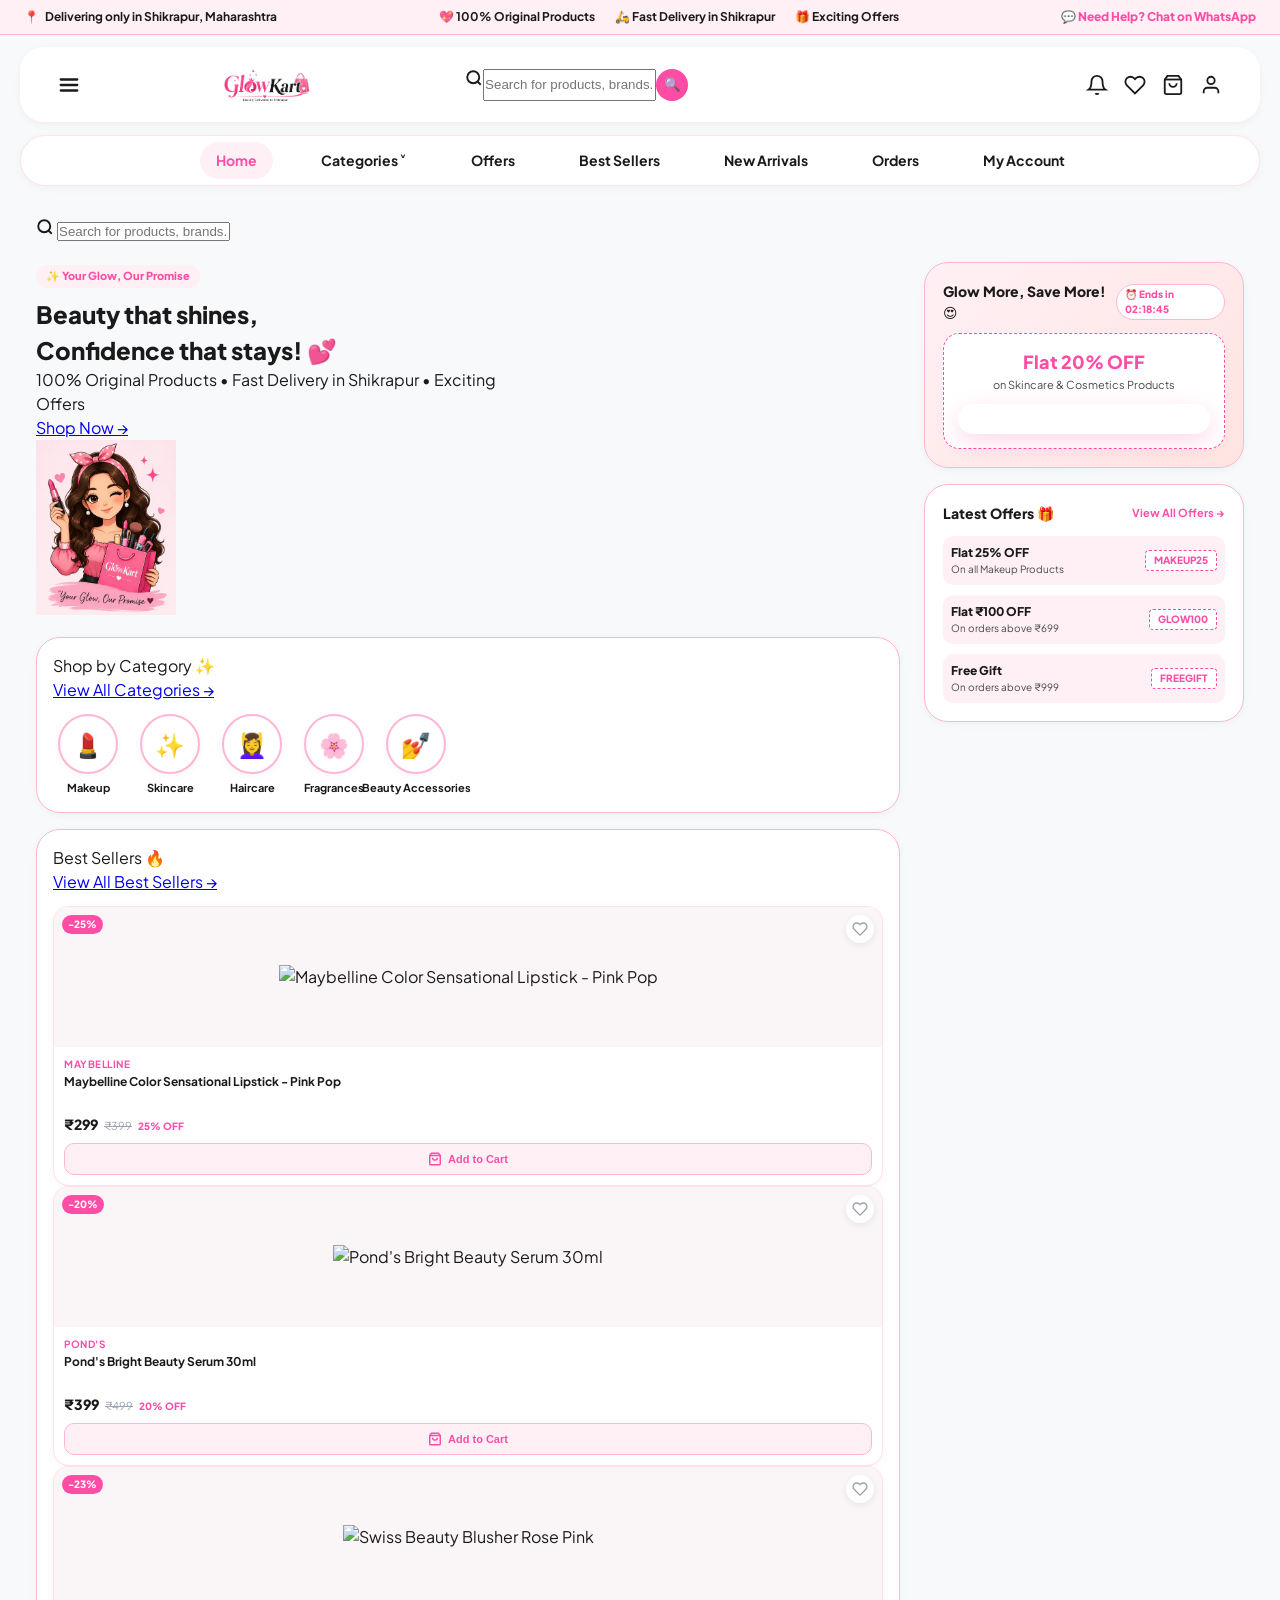
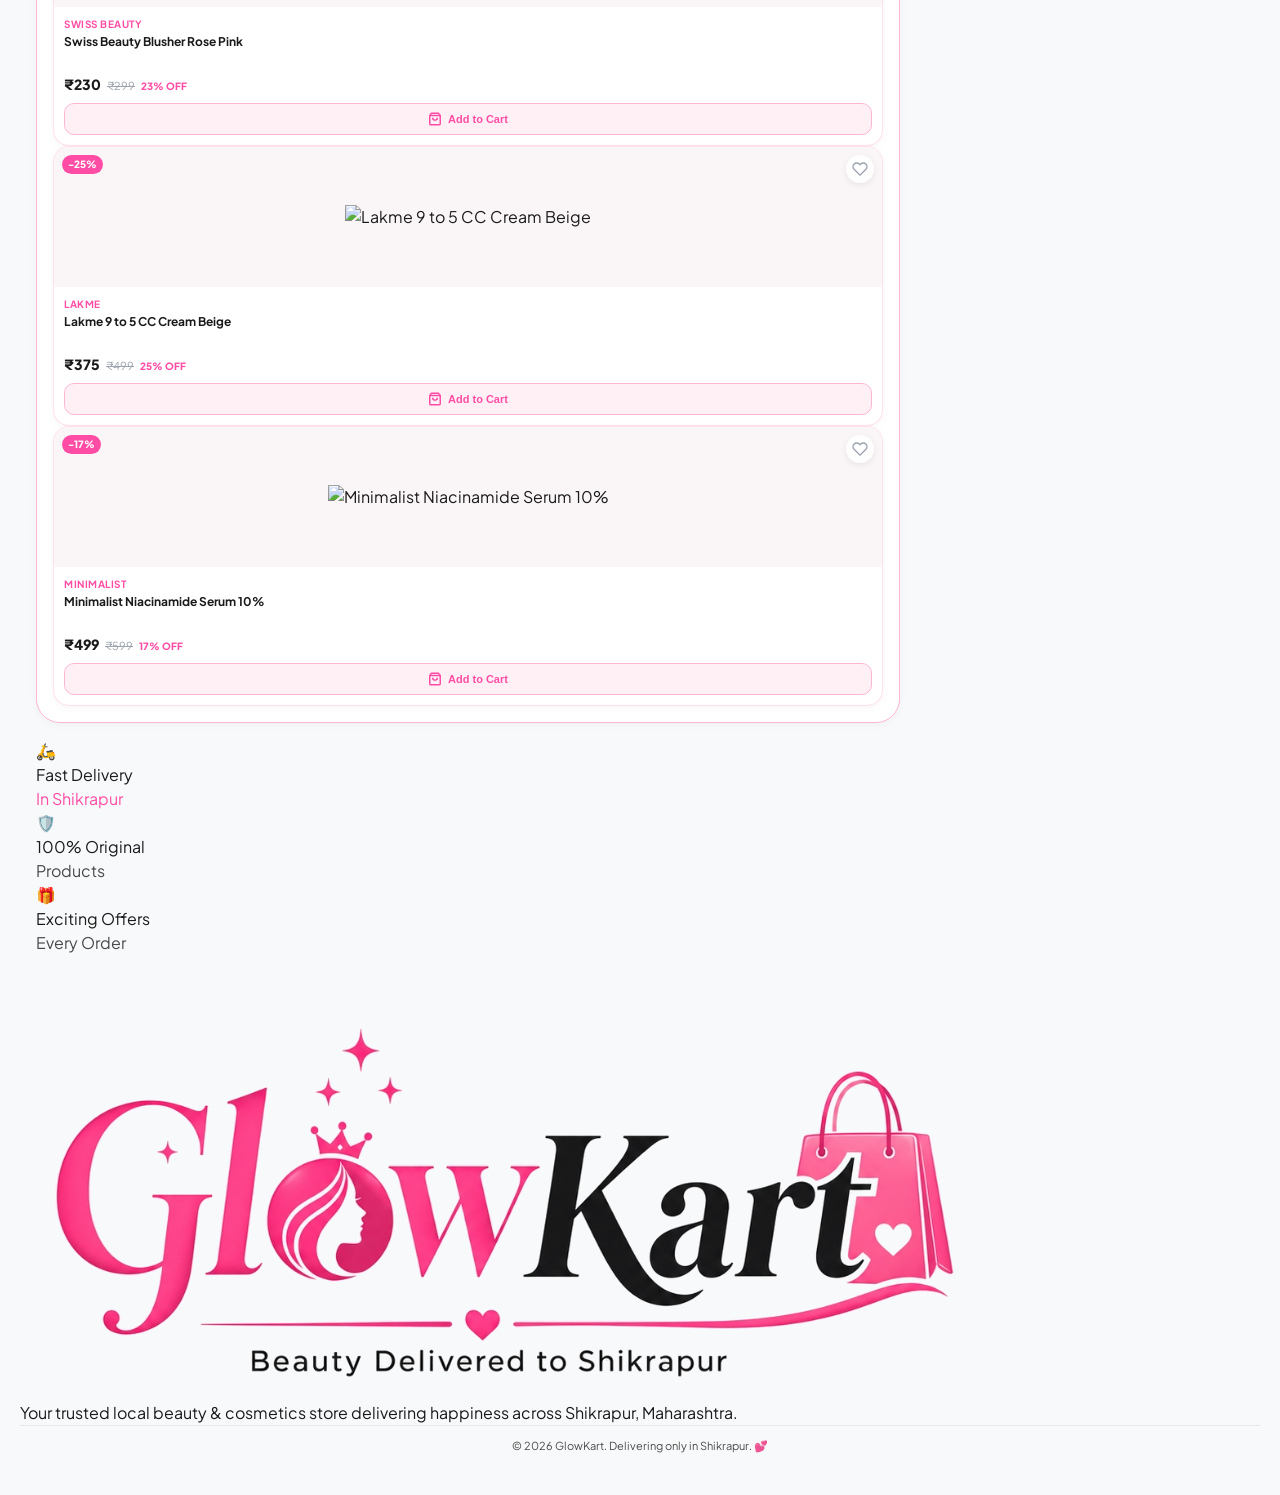
==== index.html @ 177fba74 "Fix PC nav label to My Account, make Google Location compulsory, fix mobile form 1-column layout, an" ====
<!DOCTYPE html>
<html lang="en">
<head>
  <meta charset="UTF-8">
  <meta name="viewport" content="width=device-width, initial-scale=1.0, maximum-scale=1.0, user-scalable=no">
  <title>GlowKart — Beauty Delivered to Shikrapur</title>
  <link rel="icon" type="image/png" href="assets/logo_badge.png">
  <link rel="manifest" href="manifest.json">
  <meta name="theme-color" content="#FF2E93">

  <!-- CSS Stylesheets (Cache Busted v2.0.0) -->
  <link rel="stylesheet" href="css/variables.css?v=2.0.0">
  <link rel="stylesheet" href="css/main.css?v=2.0.0">
  <link rel="stylesheet" href="css/components.css?v=2.0.0">
</head>
<body>

  <!-- Top PWA App Download Banner for First-Time Visitors -->
  <div id="pwa-install-banner" style="display: none; background: linear-gradient(90deg, #FF2E93 0%, #FF4DA6 100%); color: white; padding: 10px 16px; font-size: 12px; font-weight: 700; align-items: center; justify-content: space-between; gap: 12px;">
    <div style="display: flex; align-items: center; gap: 10px;">
      <img src="assets/logo_badge.png" style="width: 28px; height: 28px; border-radius: 6px; background: white; padding: 2px;" />
      <div>
        <div>Install GlowKart App</div>
        <div style="font-size: 10px; opacity: 0.9; font-weight: 500;">Fast local beauty delivery in Shikrapur</div>
      </div>
    </div>
    <div style="display: flex; align-items: center; gap: 8px;">
      <button id="pwa-install-btn-top" style="background: white; color: var(--gk-pink-primary); border: none; font-size: 11px; font-weight: 800; padding: 6px 14px; border-radius: var(--radius-full); cursor: pointer;">Install App</button>
      <button onclick="dismissPwaBanner()" style="background: none; border: none; color: white; font-size: 14px; cursor: pointer; opacity: 0.8;">✕</button>
    </div>
  </div>

  <!-- Top Announcement Bar (PC / Desktop View) -->
  <div class="top-announcement-bar">
    <div class="announcement-item">
      <span>📍</span>
      <span>Delivering only in <strong>Shikrapur, Maharashtra</strong></span>
    </div>

    <div style="display: flex; gap: 20px;">
      <div class="announcement-item">💖 100% Original Products</div>
      <div class="announcement-item">🛵 Fast Delivery in Shikrapur</div>
      <div class="announcement-item">🎁 Exciting Offers</div>
    </div>

    <a href="https://api.whatsapp.com/send?phone=919561762651" target="_blank" class="announcement-link">
      <span>💬 Need Help? Chat on WhatsApp</span>
    </a>
  </div>

  <!-- Outer Container (Responsive Mobile / Desktop) -->
  <div class="app-container">

    <!-- App Header (Strict Mobile Layout: Menu Button, Centered Logo, Action Icons) -->
    <header class="app-header">
      <button class="header-btn" id="menu-btn" aria-label="Open Navigation Menu">
        <svg width="22" height="22" viewBox="0 0 24 24" fill="none" stroke="currentColor" stroke-width="2.5" stroke-linecap="round"><line x1="3" y1="12" x2="21" y2="12"/><line x1="3" y1="6" x2="21" y2="6"/><line x1="3" y1="18" x2="21" y2="18"/></svg>
      </button>

      <div class="header-logo" id="header-logo">
        <img src="assets/logo.png" alt="GlowKart — Beauty Delivered to Shikrapur">
      </div>

      <!-- Desktop Center Search Box (Hidden on Mobile) -->
      <div class="search-box desktop-search-box" style="flex: 1; max-width: 460px; margin: 0 20px;">
        <svg width="18" height="18" viewBox="0 0 24 24" fill="none" stroke="currentColor" stroke-width="2.5"><circle cx="11" cy="11" r="8"/><line x1="21" y1="21" x2="16.65" y2="16.65"/></svg>
        <input type="text" id="desktop-search-input" placeholder="Search for products, brands..." />
        <button style="background: var(--gk-pink-primary); border: none; color: white; width: 32px; height: 32px; border-radius: var(--radius-full); cursor: pointer; display: flex; align-items: center; justify-content: center; flex-shrink: 0;" onclick="triggerDesktopSearch()">🔍</button>
      </div>

      <!-- Header Action Icons ONLY -->
      <div class="header-actions">
        <!-- Notifications Icon -->
        <button class="header-btn" id="notif-btn" aria-label="Notifications" title="Notifications">
          <svg width="22" height="22" viewBox="0 0 24 24" fill="none" stroke="currentColor" stroke-width="2"><path d="M18 8A6 6 0 0 0 6 8c0 7-3 9-3 9h18s-3-2-3-9"/><path d="M13.73 21a2 2 0 0 1-3.46 0"/></svg>
          <span class="badge-dot" id="notif-badge" style="display: none;">0</span>
        </button>

        <!-- Wishlist Icon -->
        <button class="header-btn" id="wishlist-btn" aria-label="Wishlist" title="Wishlist">
          <svg width="22" height="22" viewBox="0 0 24 24" fill="none" stroke="currentColor" stroke-width="2"><path d="M20.84 4.61a5.5 5.5 0 0 0-7.78 0L12 5.67l-1.06-1.06a5.5 5.5 0 0 0-7.78 7.78l1.06 1.06L12 21.23l7.78-7.78 1.06-1.06a5.5 5.5 0 0 0 0-7.78z"/></svg>
          <span class="badge-dot" id="wishlist-badge" style="display: none;">0</span>
        </button>

        <!-- Cart Icon -->
        <button class="header-btn" id="cart-btn" aria-label="Cart" title="Cart">
          <svg width="22" height="22" viewBox="0 0 24 24" fill="none" stroke="currentColor" stroke-width="2"><path d="M6 2L3 6v14a2 2 0 0 0 2 2h14a2 2 0 0 0 2-2V6l-3-4z"/><line x1="3" y1="6" x2="21" y2="6"/><path d="M16 10a4 4 0 0 1-8 0"/></svg>
          <span class="badge-dot" id="cart-badge" style="display: none;">0</span>
        </button>

        <!-- Account Icon (Desktop PC Header) -->
        <button class="header-btn desktop-sidebar-col" id="account-btn" aria-label="Account" title="Account">
          <svg width="22" height="22" viewBox="0 0 24 24" fill="none" stroke="currentColor" stroke-width="2"><path d="M20 21v-2a4 4 0 0 0-4-4H8a4 4 0 0 0-4 4v2"/><circle cx="12" cy="7" r="4"/></svg>
        </button>
      </div>
    </header>

    <!-- Desktop Header Navigation Row -->
    <nav class="desktop-nav-row">
      <a class="desktop-nav-link active" onclick="navigateTo('home')">Home</a>
      <a class="desktop-nav-link" onclick="navigateTo('categories')">Categories ˅</a>
      <a class="desktop-nav-link" onclick="navigateTo('offers')">Offers</a>
      <a class="desktop-nav-link" onclick="navigateTo('category-products', { category: 'makeup' })">Best Sellers</a>
      <a class="desktop-nav-link" onclick="navigateTo('category-products', { category: 'new-arrivals' })">New Arrivals</a>
      <a class="desktop-nav-link" onclick="navigateTo('orders')">Orders</a>
      <a class="desktop-nav-link" onclick="navigateTo('account')">My Account</a>
    </nav>

    <!-- Toast Notification Container -->
    <div class="toast-container" id="toast-container"></div>

    <!-- Main View Content Router Area -->
    <main class="view-content" id="view-container">
      <!-- Dynamic Views Rendered Here -->
    </main>

    <!-- Floating Rounded Pill Bottom Navigation Bar (Mobile View) -->
    <nav class="bottom-nav">
      <button class="nav-item active" data-view="home">
        <svg viewBox="0 0 24 24" fill="currentColor"><path d="M10 20v-6h4v6h5v-8h3L12 3 2 12h3v8z"/></svg>
        <span>Home</span>
      </button>

      <button class="nav-item" data-view="categories">
        <svg viewBox="0 0 24 24" fill="none" stroke="currentColor" stroke-width="2"><rect x="3" y="3" width="7" height="7" rx="2"/><rect x="14" y="3" width="7" height="7" rx="2"/><rect x="14" y="14" width="7" height="7" rx="2"/><rect x="3" y="14" width="7" height="7" rx="2"/></svg>
        <span>Categories</span>
      </button>

      <button class="nav-item" data-view="offers">
        <svg viewBox="0 0 24 24" fill="none" stroke="currentColor" stroke-width="2"><path d="M20.59 13.41l-7.17 7.17a2 2 0 0 1-2.83 0L2 12V2h10l8.59 8.59a2 2 0 0 1 0 2.82z"/><circle cx="7" cy="7" r="1.5" fill="currentColor"/></svg>
        <span>Offers</span>
      </button>

      <button class="nav-item" data-view="orders">
        <svg viewBox="0 0 24 24" fill="none" stroke="currentColor" stroke-width="2"><path d="M21 16V8a2 2 0 0 0-1-1.73l-7-4a2 2 0 0 0-2 0l-7 4A2 2 0 0 0 3 8v8a2 2 0 0 0 1 1.73l7 4a2 2 0 0 0 2 0l7-4A2 2 0 0 0 21 16z"/><polyline points="3.27 6.96 12 12.01 20.73 6.96"/><line x1="12" y1="22.08" x2="12" y2="12"/></svg>
        <span>Orders</span>
      </button>

      <button class="nav-item" data-view="account">
        <svg viewBox="0 0 24 24" fill="none" stroke="currentColor" stroke-width="2"><path d="M20 21v-2a4 4 0 0 0-4-4H8a4 4 0 0 0-4 4v2"/><circle cx="12" cy="7" r="4"/></svg>
        <span>Account</span>
      </button>
    </nav>

  </div>

  <!-- Sliding Sidebar Drawer Modal -->
  <div class="drawer-backdrop" id="drawer-backdrop">
    <aside class="sidebar-drawer">
      <div class="drawer-header">
        <div class="drawer-profile">
          <img src="assets/mascot_glowgirl.png" class="drawer-avatar" alt="Glow Girl Avatar">
          <div>
            <div class="drawer-user-title">Hello, Glow Girl! 👋</div>
            <div class="drawer-user-sub">📍 Delivering in Shikrapur</div>
          </div>
        </div>
        <button class="drawer-close-btn" id="drawer-close-btn">✕</button>
      </div>

      <nav class="drawer-nav">
        <!-- PWA Download App Button in Sidebar -->
        <button class="drawer-item" id="sidebar-install-app-btn" style="background: rgba(255, 255, 255, 0.25); border: 1px solid rgba(255, 255, 255, 0.4); margin-bottom: 8px;" onclick="triggerPwaInstall()">
          <div class="drawer-item-left">
            <svg viewBox="0 0 24 24" fill="none" stroke="currentColor" stroke-width="2"><path d="M21 15v4a2 2 0 0 1-2 2H5a2 2 0 0 1-2-2v-4"/><polyline points="7 10 12 15 17 10"/><line x1="12" y1="15" x2="12" y2="3"/></svg>
            <span>📲 Download App</span>
          </div>
          <span class="drawer-badge" style="background: var(--gk-white); color: var(--gk-pink-primary);">Install</span>
        </button>

        <button class="drawer-item active" onclick="navigateTo('home')">
          <div class="drawer-item-left">
            <svg viewBox="0 0 24 24" fill="currentColor"><path d="M10 20v-6h4v6h5v-8h3L12 3 2 12h3v8z"/></svg>
            <span>Home</span>
          </div>
        </button>

        <button class="drawer-item" id="sidebar-cat-toggle">
          <div class="drawer-item-left">
            <svg viewBox="0 0 24 24" fill="none" stroke="currentColor" stroke-width="2"><rect x="3" y="3" width="7" height="7" rx="1.5"/><rect x="14" y="3" width="7" height="7" rx="1.5"/><rect x="14" y="14" width="7" height="7" rx="1.5"/><rect x="3" y="14" width="7" height="7" rx="1.5"/></svg>
            <span>Shop by Category</span>
          </div>
          <span id="sidebar-cat-arrow" style="transition: transform 0.2s ease;">›</span>
        </button>

        <div class="drawer-subnav" id="sidebar-subnav">
          <a href="#" class="drawer-subitem" onclick="navigateTo('category-products', { category: 'makeup' }); return false;">Makeup</a>
          <a href="#" class="drawer-subitem" onclick="navigateTo('category-products', { category: 'skincare' }); return false;">Skincare</a>
          <a href="#" class="drawer-subitem" onclick="navigateTo('category-products', { category: 'haircare' }); return false;">Haircare</a>
          <a href="#" class="drawer-subitem" onclick="navigateTo('category-products', { category: 'fragrances' }); return false;">Fragrances</a>
          <a href="#" class="drawer-subitem" onclick="navigateTo('category-products', { category: 'accessories' }); return false;">Beauty Accessories</a>
        </div>

        <button class="drawer-item" onclick="navigateTo('offers')">
          <div class="drawer-item-left">
            <svg viewBox="0 0 24 24" fill="none" stroke="currentColor" stroke-width="2"><path d="M20.59 13.41l-7.17 7.17a2 2 0 0 1-2.83 0L2 12V2h10l8.59 8.59a2 2 0 0 1 0 2.82z"/></svg>
            <span>Offers</span>
          </div>
        </button>

        <button class="drawer-item" onclick="navigateTo('wishlist')">
          <div class="drawer-item-left">
            <svg viewBox="0 0 24 24" fill="none" stroke="currentColor" stroke-width="2"><path d="M20.84 4.61a5.5 5.5 0 0 0-7.78 0L12 5.67l-1.06-1.06a5.5 5.5 0 0 0-7.78 7.78l1.06 1.06L12 21.23l7.78-7.78 1.06-1.06a5.5 5.5 0 0 0 0-7.78z"/></svg>
            <span>My Wishlist</span>
          </div>
        </button>

        <button class="drawer-item" onclick="navigateTo('cart')">
          <div class="drawer-item-left">
            <svg viewBox="0 0 24 24" fill="none" stroke="currentColor" stroke-width="2"><path d="M6 2L3 6v14a2 2 0 0 0 2 2h14a2 2 0 0 0 2-2V6l-3-4z"/></svg>
            <span>My Cart</span>
          </div>
        </button>

        <button class="drawer-item" onclick="navigateTo('orders')">
          <div class="drawer-item-left">
            <svg viewBox="0 0 24 24" fill="none" stroke="currentColor" stroke-width="2"><path d="M21 16V8a2 2 0 0 0-1-1.73l-7-4a2 2 0 0 0-2 0l-7 4A2 2 0 0 0 3 8v8a2 2 0 0 0 1 1.73l7 4a2 2 0 0 0 2 0l7-4A2 2 0 0 0 21 16z"/></svg>
            <span>My Orders</span>
          </div>
        </button>

        <button class="drawer-item" onclick="navigateTo('request-product')">
          <div class="drawer-item-left">
            <svg viewBox="0 0 24 24" fill="none" stroke="currentColor" stroke-width="2"><path d="M21 15a2 2 0 0 1-2 2H7l-4 4V5a2 2 0 0 1 2-2h14a2 2 0 0 1 2 2z"/></svg>
            <span>Request a Product</span>
          </div>
          <span class="drawer-badge">We'll get it!</span>
        </button>

        <button class="drawer-item" onclick="navigateTo('delivery-info')">
          <div class="drawer-item-left">
            <svg viewBox="0 0 24 24" fill="none" stroke="currentColor" stroke-width="2"><rect x="1" y="3" width="15" height="13"/><polygon points="16 8 20 8 23 11 23 16 16 16 16 8"/><circle cx="5.5" cy="18.5" r="2.5"/><circle cx="18.5" cy="18.5" r="2.5"/></svg>
            <span>Delivery Information</span>
          </div>
        </button>

        <button class="drawer-item" onclick="window.open('https://api.whatsapp.com/send?phone=919561762651', '_blank')">
          <div class="drawer-item-left">
            <svg viewBox="0 0 24 24" fill="none" stroke="currentColor" stroke-width="2"><path d="M22 16.92v3a2 2 0 0 1-2.18 2 19.79 19.79 0 0 1-8.63-3.07 19.5 19.5 0 0 1-6-6 19.79 19.79 0 0 1-3.07-8.67A2 2 0 0 1 4.11 2h3a2 2 0 0 1 2 1.72 12.84 12.84 0 0 0 .7 2.81 2 2 0 0 1-.45 2.11L8.09 9.91a16 16 0 0 0 6 6l1.27-1.27a2 2 0 0 1 2.11-.45 12.84 12.84 0 0 0 2.81.7A2 2 0 0 1 22 16.92z"/></svg>
            <span>WhatsApp Support</span>
          </div>
        </button>
      </nav>

      <div class="drawer-footer">
        <svg width="24" height="24" viewBox="0 0 24 24" fill="none" stroke="currentColor" stroke-width="2"><path d="M21 10c0 7-9 13-9 13s-9-6-9-13a9 9 0 0 1 18 0z"/><circle cx="12" cy="10" r="3"/></svg>
        <div>
          <div class="drawer-footer-text">Delivering only in Shikrapur</div>
          <div class="drawer-footer-sub">Thank you for supporting local! 💕</div>
        </div>
      </div>
    </aside>
  </div>

  <!-- JavaScript Files (Cache Busted v2.0.0) -->
  <script src="js/data.js?v=2.0.0"></script>
  <script src="js/store.js?v=2.0.0"></script>
  <script src="js/whatsapp.js?v=2.0.0"></script>
  <script src="js/app.js?v=2.0.0"></script>

  <!-- Service Worker Immediate Purge & Registration -->
  <script>
    if ('serviceWorker' in navigator) {
      window.addEventListener('load', () => {
        navigator.serviceWorker.getRegistrations().then(registrations => {
          for (let registration of registrations) {
            registration.update();
          }
        });
        navigator.serviceWorker.register('sw.js')
          .then(reg => {
            console.log('PWA ServiceWorker registered successfully');
            reg.update();
          })
          .catch(err => console.log('PWA ServiceWorker registration failed:', err));
      });
    }
  </script>
</body>
</html>
---- css/variables.css ----
/* GlowKart Brand Design Tokens */
:root {
  /* Brand Color Palette */
  --gk-pink-primary: #FF4DA6;
  --gk-pink-dark: #FF2E93;
  --gk-pink-light: #FFB6D5;
  --gk-pink-soft: #FFF0F5;
  --gk-pink-ultra-light: #FFF8FA;
  
  --gk-lavender: #D9B3FF;
  --gk-lavender-soft: #F3E8FF;

  --gk-dark: #1A1A1A;
  --gk-dark-muted: #4A4A4A;
  --gk-gray-light: #F4F4F6;
  --gk-gray-border: #E8E8EC;
  --gk-white: #FFFFFF;

  /* Status Colors */
  --gk-green: #10B981;
  --gk-green-light: #E6F4EA;
  --gk-amber: #F59E0B;
  --gk-amber-light: #FEF3C7;
  --gk-red: #EF4444;
  --gk-red-light: #FEE2E2;

  /* Typography */
  --font-family: 'Plus Jakarta Sans', system-ui, -apple-system, BlinkMacSystemFont, 'Segoe UI', Roboto, sans-serif;

  /* Shadows */
  --shadow-sm: 0 2px 8px rgba(0, 0, 0, 0.04);
  --shadow-md: 0 6px 16px rgba(0, 0, 0, 0.08);
  --shadow-pink: 0 8px 24px rgba(255, 77, 166, 0.22);
  --shadow-lg: 0 12px 32px rgba(0, 0, 0, 0.12);

  /* Border Radii */
  --radius-xs: 6px;
  --radius-sm: 10px;
  --radius-md: 16px;
  --radius-lg: 24px;
  --radius-full: 9999px;

  /* Transitions */
  --transition-fast: all 0.2s cubic-bezier(0.4, 0, 0.2, 1);
  --transition-normal: all 0.3s cubic-bezier(0.4, 0, 0.2, 1);

  /* Layout Constraints */
  --app-max-width: 480px;
  --bottom-nav-height: 68px;
  --header-height: 64px;
}
---- css/main.css ----
/* GlowKart Global Layout & Core Styles */
@import url('https://fonts.googleapis.com/css2?family=Plus+Jakarta+Sans:wght@400;500;600;700;800&family=Playfair+Display:ital,wght@1,600&display=swap');
@import url('./variables.css');

* {
  box-sizing: border-box;
  margin: 0;
  padding: 0;
  -webkit-tap-highlight-color: transparent !important;
  -webkit-focus-ring-color: transparent !important;
  outline: none !important;
}

*:focus, *:active {
  outline: none !important;
  -webkit-tap-highlight-color: transparent !important;
}

body {
  font-family: var(--font-family);
  background-color: #F8F9FA;
  color: var(--gk-dark);
  line-height: 1.5;
  min-height: 100vh;
  display: flex;
  flex-direction: column;
  align-items: center;
  overflow-x: hidden;
  user-select: none;
  -webkit-user-select: none;
}

/* Top Announcement Bar (PC / Desktop View) */
.top-announcement-bar {
  width: 100%;
  background-color: var(--gk-pink-soft);
  border-bottom: 1px solid var(--gk-pink-light);
  padding: 8px 24px;
  font-size: 12px;
  font-weight: 700;
  color: var(--gk-dark);
  display: none;
  align-items: center;
  justify-content: space-between;
}

.top-announcement-bar .announcement-item {
  display: flex;
  align-items: center;
  gap: 6px;
}

.top-announcement-bar .announcement-link {
  color: var(--gk-pink-primary);
  text-decoration: none;
  font-weight: 800;
  display: flex;
  align-items: center;
  gap: 4px;
}

/* App Outer Container */
.app-container {
  width: 100%;
  max-width: var(--app-max-width);
  min-height: 100vh;
  background-color: var(--gk-pink-ultra-light);
  position: relative;
  box-shadow: 0 0 40px rgba(0, 0, 0, 0.08);
  display: flex;
  flex-direction: column;
  padding-bottom: calc(var(--bottom-nav-height) + 40px);
  transition: max-width 0.3s ease;
}

/* Responsive Desktop Container Expansion */
@media (min-width: 768px) {
  .top-announcement-bar {
    display: flex;
  }

  .app-container {
    max-width: 1240px;
    box-shadow: none;
    background-color: transparent;
    padding-bottom: 40px;
  }
}

/* Header Bar (Strict Mobile Layout: Menu Button, Centered Logo, Action Icons) */
.app-header {
  position: sticky;
  top: 0;
  z-index: 100;
  background-color: rgba(255, 255, 255, 0.95);
  backdrop-filter: blur(12px);
  -webkit-backdrop-filter: blur(12px);
  height: var(--header-height);
  display: flex;
  align-items: center;
  justify-content: space-between;
  padding: 0 12px;
  border-bottom: 1px solid rgba(255, 182, 213, 0.3);
}

/* STRICT: Hide Desktop Header Search Box on Mobile Viewports (< 768px) */
header .desktop-search-box,
.desktop-search-box {
  display: none !important;
}

/* Desktop Header Adjustments */
@media (min-width: 768px) {
  .app-header {
    height: 76px;
    padding: 0 32px;
    border-radius: var(--radius-lg);
    margin-top: 12px;
    box-shadow: var(--shadow-sm);
  }

  header .desktop-search-box,
  .desktop-search-box {
    display: flex !important;
  }

  .desktop-sidebar-col {
    display: flex !important;
  }
}

/* Hide Desktop Sidebar on Mobile View */
@media (max-width: 767px) {
  .desktop-sidebar-col {
    display: none !important;
  }
}

.header-btn {
  background: none;
  border: none;
  cursor: pointer;
  padding: 6px;
  border-radius: var(--radius-full);
  display: flex;
  align-items: center;
  justify-content: center;
  color: var(--gk-dark);
  position: relative;
  transition: var(--transition-fast);
  -webkit-tap-highlight-color: transparent !important;
}

.header-btn:active {
  background-color: var(--gk-pink-soft);
  transform: scale(0.95);
}

.header-logo {
  height: 38px;
  display: flex;
  align-items: center;
  cursor: pointer;
}

.header-logo img {
  height: 100%;
  width: auto;
  object-fit: contain;
}

.header-actions {
  display: flex;
  align-items: center;
  gap: 4px;
}

.badge-dot {
  position: absolute;
  top: 1px;
  right: 1px;
  background-color: var(--gk-pink-primary);
  color: var(--gk-white);
  font-size: 10px;
  font-weight: 800;
  min-width: 18px;
  height: 18px;
  border-radius: var(--radius-full);
  display: flex;
  align-items: center;
  justify-content: center;
  padding: 0 4px;
  border: 2px solid var(--gk-white);
  box-shadow: 0 2px 6px rgba(255, 46, 147, 0.3);
}

/* Desktop Header Navigation Row */
.desktop-nav-row {
  display: none;
  background-color: var(--gk-white);
  border-radius: var(--radius-full);
  margin: 12px 0 20px;
  padding: 6px 32px;
  box-shadow: var(--shadow-sm);
  border: 1px solid rgba(255, 182, 213, 0.4);
  align-items: center;
  justify-content: center;
  gap: 32px;
}

@media (min-width: 768px) {
  .desktop-nav-row {
    display: flex;
  }
}

.desktop-nav-link {
  font-size: 14px;
  font-weight: 700;
  color: var(--gk-dark);
  text-decoration: none;
  padding: 8px 16px;
  border-radius: var(--radius-full);
  transition: var(--transition-fast);
  cursor: pointer;
  display: flex;
  align-items: center;
  gap: 4px;
}

.desktop-nav-link:hover, .desktop-nav-link.active {
  color: var(--gk-pink-primary);
  background-color: var(--gk-pink-soft);
}

/* View Content Container */
.view-content {
  flex: 1;
  display: flex;
  flex-direction: column;
}

/* Floating Rounded Pill Bottom Navigation Bar (Mobile View) */
.bottom-nav {
  position: fixed;
  bottom: 14px;
  left: 50%;
  transform: translateX(-50%);
  width: calc(100% - 32px);
  max-width: calc(var(--app-max-width) - 32px);
  height: 64px;
  background-color: var(--gk-white);
  display: flex;
  align-items: center;
  justify-content: space-around;
  border-radius: var(--radius-full);
  box-shadow: 0 8px 30px rgba(255, 77, 166, 0.18), 0 4px 12px rgba(0, 0, 0, 0.08);
  z-index: 1000;
  padding: 0 12px;
  border: 1.5px solid rgba(255, 182, 213, 0.5);
}

@media (min-width: 768px) {
  .bottom-nav {
    display: none;
  }
}

.nav-item {
  flex: 1;
  display: flex;
  flex-direction: column;
  align-items: center;
  justify-content: center;
  background: none;
  border: none;
  cursor: pointer;
  color: #4A4A4A;
  gap: 3px;
  font-size: 11px;
  font-weight: 700;
  transition: var(--transition-fast);
  padding: 6px 0;
  position: relative;
  -webkit-tap-highlight-color: transparent !important;
}

.nav-item svg {
  width: 22px;
  height: 22px;
  transition: var(--transition-fast);
}

.nav-item.active {
  color: var(--gk-pink-primary);
}

.nav-item.active svg {
  transform: translateY(-2px);
  fill: var(--gk-pink-primary);
  stroke: var(--gk-pink-primary);
}

.nav-item.active::after {
  content: '';
  position: absolute;
  bottom: 4px;
  width: 24px;
  height: 3px;
  background-color: var(--gk-pink-primary);
  border-radius: 3px;
}

/* Sidebar Drawer Overlay */
.drawer-backdrop {
  position: fixed;
  inset: 0;
  background-color: rgba(0, 0, 0, 0.6);
  backdrop-filter: blur(4px);
  z-index: 2000;
  opacity: 0;
  visibility: hidden;
  transition: var(--transition-normal);
}

.drawer-backdrop.open {
  opacity: 1;
  visibility: visible;
}

.sidebar-drawer {
  position: fixed;
  top: 0;
  bottom: 0;
  left: 0;
  width: 85%;
  max-width: 320px;
  background: linear-gradient(180deg, #FF2E93 0%, #FF4DA6 100%);
  color: var(--gk-white);
  z-index: 2001;
  transform: translateX(-100%);
  transition: transform 0.3s cubic-bezier(0.16, 1, 0.3, 1);
  display: flex;
  flex-direction: column;
  box-shadow: 8px 0 32px rgba(0, 0, 0, 0.25);
  overflow-y: auto;
}

.drawer-backdrop.open .sidebar-drawer {
  transform: translateX(0);
}

.drawer-header {
  padding: 24px 20px 20px;
  display: flex;
  align-items: center;
  justify-content: space-between;
  border-bottom: 1px solid rgba(255, 255, 255, 0.2);
}

.drawer-profile {
  display: flex;
  align-items: center;
  gap: 12px;
}

.drawer-avatar {
  width: 52px;
  height: 52px;
  border-radius: var(--radius-full);
  border: 2px solid var(--gk-white);
  background-color: var(--gk-pink-soft);
  object-fit: cover;
}

.drawer-user-title {
  font-size: 16px;
  font-weight: 800;
  color: var(--gk-white);
}

.drawer-user-sub {
  font-size: 11px;
  color: rgba(255, 255, 255, 0.85);
  font-weight: 600;
  display: flex;
  align-items: center;
  gap: 4px;
  margin-top: 2px;
}

.drawer-close-btn {
  background: rgba(255, 255, 255, 0.2);
  color: var(--gk-white);
  border: none;
  width: 32px;
  height: 32px;
  border-radius: var(--radius-full);
  display: flex;
  align-items: center;
  justify-content: center;
  cursor: pointer;
}

.drawer-nav {
  padding: 16px 12px;
  display: flex;
  flex-direction: column;
  gap: 6px;
}

.drawer-item {
  display: flex;
  align-items: center;
  justify-content: space-between;
  padding: 12px 16px;
  border-radius: var(--radius-md);
  color: var(--gk-white);
  text-decoration: none;
  font-weight: 700;
  font-size: 14px;
  background: none;
  border: none;
  width: 100%;
  text-align: left;
  cursor: pointer;
  transition: var(--transition-fast);
}

.drawer-item:hover, .drawer-item.active {
  background-color: rgba(0, 0, 0, 0.15);
}

.drawer-item-left {
  display: flex;
  align-items: center;
  gap: 12px;
}

.drawer-item-left svg {
  width: 20px;
  height: 20px;
  color: var(--gk-white);
}

.drawer-badge {
  font-size: 11px;
  font-weight: 700;
  padding: 2px 8px;
  border-radius: var(--radius-full);
  background-color: rgba(255, 255, 255, 0.25);
  color: var(--gk-white);
}

/* Collapsible Subcategory Dropdown */
.drawer-subnav {
  padding-left: 44px;
  display: flex;
  flex-direction: column;
  gap: 6px;
  margin: 4px 0 8px;
  max-height: 0;
  overflow: hidden;
  transition: max-height 0.3s ease;
}

.drawer-subnav.expanded {
  max-height: 300px;
}

.drawer-subitem {
  font-size: 13px;
  font-weight: 600;
  color: rgba(255, 255, 255, 0.9);
  text-decoration: none;
  padding: 6px 10px;
  border-radius: var(--radius-sm);
  display: flex;
  align-items: center;
  gap: 8px;
  transition: var(--transition-fast);
}

.drawer-subitem:hover {
  background-color: rgba(255, 255, 255, 0.15);
  color: var(--gk-white);
}

.drawer-subitem::before {
  content: '•';
  color: var(--gk-white);
  font-size: 16px;
}

.drawer-footer {
  margin-top: auto;
  padding: 16px;
  background-color: rgba(0, 0, 0, 0.12);
  border-top: 1px solid rgba(255, 255, 255, 0.15);
  display: flex;
  align-items: center;
  gap: 12px;
}

.drawer-footer svg {
  color: var(--gk-white);
  flex-shrink: 0;
}

.drawer-footer-text {
  font-size: 12px;
  font-weight: 800;
  color: var(--gk-white);
}

.drawer-footer-sub {
  font-size: 11px;
  color: rgba(255, 255, 255, 0.85);
}

/* Toast Notifications */
.toast-container {
  position: fixed;
  top: 70px;
  left: 50%;
  transform: translateX(-50%);
  z-index: 3000;
  width: 90%;
  max-width: 400px;
  display: flex;
  flex-direction: column;
  gap: 8px;
  pointer-events: none;
}

.toast {
  background-color: var(--gk-dark);
  color: var(--gk-white);
  padding: 12px 18px;
  border-radius: var(--radius-md);
  font-size: 13px;
  font-weight: 600;
  box-shadow: var(--shadow-lg);
  display: flex;
  align-items: center;
  gap: 10px;
  pointer-events: auto;
  animation: slideDown 0.3s cubic-bezier(0.16, 1, 0.3, 1);
}

.toast.success {
  background-color: var(--gk-dark);
  border-left: 4px solid var(--gk-pink-primary);
}

@keyframes slideDown {
  from {
    opacity: 0;
    transform: translateY(-16px);
  }
  to {
    opacity: 1;
    transform: translateY(0);
  }
}
---- css/components.css ----
/* GlowKart Reusable Components & Form Styles */

.btn {
  display: inline-flex;
  align-items: center;
  justify-content: center;
  gap: 8px;
  width: 100%;
  padding: 14px 20px;
  border-radius: var(--radius-full);
  font-size: 14px;
  font-weight: 800;
  cursor: pointer;
  border: none;
  transition: var(--transition-fast);
  text-decoration: none;
  box-shadow: var(--shadow-sm);
  -webkit-tap-highlight-color: transparent !important;
}

.btn:active {
  transform: scale(0.98);
}

.btn-primary {
  background: var(--gk-pink-gradient);
  color: var(--gk-white);
  box-shadow: var(--shadow-pink);
}

.btn-primary:hover {
  opacity: 0.95;
  box-shadow: var(--shadow-pink-hover);
}

.btn-whatsapp {
  background: #25D366;
  color: var(--gk-white);
  box-shadow: 0 4px 15px rgba(37, 211, 102, 0.3);
  position: relative;
  overflow: hidden;
}

.btn-whatsapp:hover {
  background: #20BD5A;
}

.btn-secondary {
  background-color: var(--gk-pink-soft);
  color: var(--gk-pink-primary);
  border: 1px solid var(--gk-pink-light);
}

.btn-outline {
  background-color: transparent;
  color: var(--gk-dark);
  border: 1.5px solid var(--gk-pink-primary);
}

.btn-arrow-circle {
  width: 24px;
  height: 24px;
  border-radius: var(--radius-full);
  background-color: rgba(255, 255, 255, 0.25);
  display: flex;
  align-items: center;
  justify-content: center;
  font-size: 12px;
}

/* Form Controls & Input Fields */
.form-group {
  display: flex;
  flex-direction: column;
  gap: 6px;
  margin-bottom: 12px;
}

.form-group label {
  font-size: 12px;
  font-weight: 700;
  color: var(--gk-dark);
}

.form-control {
  width: 100%;
  padding: 12px 14px;
  border-radius: var(--radius-md);
  border: 1.5px solid #E5E7EB;
  background-color: var(--gk-white);
  font-family: var(--font-family);
  font-size: 13px;
  color: var(--gk-dark);
  transition: var(--transition-fast);
  outline: none !important;
  -webkit-tap-highlight-color: transparent !important;
}

.form-control:focus {
  border-color: var(--gk-pink-primary);
  box-shadow: 0 0 0 3px rgba(255, 46, 147, 0.12);
}

.input-with-icon {
  position: relative;
  display: flex;
  align-items: center;
}

.input-with-icon svg {
  position: absolute;
  left: 12px;
  width: 18px;
  height: 18px;
  color: var(--gk-dark-muted);
  pointer-events: none;
}

.input-with-icon .form-control {
  padding-left: 38px;
}

/* 2-Column Form Row (Stacked Single-Column on Mobile screens < 600px!) */
.form-row-2col {
  display: grid;
  grid-template-columns: 1fr;
  gap: 12px;
}

@media (min-width: 601px) {
  .form-row-2col {
    grid-template-columns: 1fr 1fr;
  }
}

/* Checkout Cards */
.checkout-card {
  background: var(--gk-white);
  border-radius: var(--radius-lg);
  padding: 16px;
  border: 1px solid var(--gk-pink-light);
  box-shadow: var(--shadow-sm);
  margin-bottom: 16px;
}

.checkout-card-header {
  display: flex;
  align-items: center;
  justify-content: space-between;
  margin-bottom: 12px;
  padding-bottom: 8px;
  border-bottom: 1px solid var(--gk-pink-soft);
}

.checkout-card-title {
  display: flex;
  align-items: center;
  gap: 8px;
  font-size: 15px;
  font-weight: 800;
  color: var(--gk-dark);
}

.checkout-card-icon {
  width: 28px;
  height: 28px;
  border-radius: var(--radius-full);
  background-color: var(--gk-pink-soft);
  color: var(--gk-pink-primary);
  display: flex;
  align-items: center;
  justify-content: center;
  font-size: 14px;
}

/* Product Card Grid */
.products-grid {
  display: grid;
  grid-template-columns: repeat(2, 1fr);
  gap: 12px;
  padding: 12px 16px;
}

@media (min-width: 768px) {
  .products-grid {
    grid-template-columns: repeat(4, 1fr);
    gap: 16px;
    padding: 0;
  }
}

.product-card {
  background-color: var(--gk-white);
  border-radius: var(--radius-md);
  border: 1px solid rgba(255, 182, 213, 0.4);
  box-shadow: var(--shadow-sm);
  overflow: hidden;
  display: flex;
  flex-direction: column;
  position: relative;
  transition: var(--transition-fast);
}

.product-card:hover {
  transform: translateY(-3px);
  box-shadow: var(--shadow-md);
}

.product-badge {
  position: absolute;
  top: 8px;
  left: 8px;
  background-color: var(--gk-pink-primary);
  color: var(--gk-white);
  font-size: 10px;
  font-weight: 800;
  padding: 2px 6px;
  border-radius: var(--radius-sm);
  z-index: 2;
}

.wishlist-btn {
  position: absolute;
  top: 8px;
  right: 8px;
  background: rgba(255, 255, 255, 0.9);
  border: none;
  width: 28px;
  height: 28px;
  border-radius: var(--radius-full);
  display: flex;
  align-items: center;
  justify-content: center;
  cursor: pointer;
  color: #9CA3AF;
  z-index: 2;
  box-shadow: 0 2px 6px rgba(0, 0, 0, 0.08);
  -webkit-tap-highlight-color: transparent !important;
}

.wishlist-btn.active {
  color: var(--gk-pink-primary);
}

.product-img-wrap {
  width: 100%;
  height: 140px;
  background-color: #FAF6F8;
  display: flex;
  align-items: center;
  justify-content: center;
  padding: 12px;
  cursor: pointer;
}

.product-img-wrap img {
  max-height: 100%;
  max-width: 100%;
  object-fit: contain;
}

.product-info {
  padding: 10px;
  display: flex;
  flex-direction: column;
  flex: 1;
}

.product-brand {
  font-size: 10px;
  font-weight: 700;
  color: var(--gk-pink-primary);
  text-transform: uppercase;
  letter-spacing: 0.5px;
}

.product-title {
  font-size: 12px;
  font-weight: 700;
  color: var(--gk-dark);
  margin: 2px 0 6px;
  display: -webkit-box;
  -webkit-line-clamp: 2;
  -webkit-box-orient: vertical;
  overflow: hidden;
  height: 34px;
  line-height: 1.4;
  cursor: pointer;
}

.product-price-row {
  display: flex;
  align-items: baseline;
  gap: 6px;
  margin-top: auto;
  margin-bottom: 8px;
}

.product-price {
  font-size: 14px;
  font-weight: 800;
  color: var(--gk-dark);
}

.product-mrp {
  font-size: 11px;
  color: #9CA3AF;
  text-decoration: line-through;
}

.product-discount {
  font-size: 10px;
  font-weight: 800;
  color: var(--gk-pink-primary);
}

.add-cart-btn {
  width: 100%;
  padding: 8px;
  background-color: var(--gk-pink-soft);
  color: var(--gk-pink-primary);
  border: 1px solid var(--gk-pink-light);
  border-radius: var(--radius-sm);
  font-weight: 800;
  font-size: 11px;
  cursor: pointer;
  display: flex;
  align-items: center;
  justify-content: center;
  gap: 6px;
  transition: var(--transition-fast);
  -webkit-tap-highlight-color: transparent !important;
}

.add-cart-btn:hover {
  background-color: var(--gk-pink-primary);
  color: var(--gk-white);
}

/* Horizontal Scroll Categories */
.categories-scroll {
  display: flex;
  gap: 12px;
  overflow-x: auto;
  padding: 8px 16px;
  scrollbar-width: none;
}

.categories-scroll::-webkit-scrollbar {
  display: none;
}

.category-circle-item {
  display: flex;
  flex-direction: column;
  align-items: center;
  gap: 6px;
  cursor: pointer;
  flex-shrink: 0;
  width: 70px;
  -webkit-tap-highlight-color: transparent !important;
}

.category-circle-icon {
  width: 60px;
  height: 60px;
  border-radius: var(--radius-full);
  background-color: var(--gk-white);
  border: 2px solid var(--gk-pink-light);
  display: flex;
  align-items: center;
  justify-content: center;
  font-size: 24px;
  box-shadow: var(--shadow-sm);
  transition: var(--transition-fast);
}

.category-circle-item:hover .category-circle-icon {
  border-color: var(--gk-pink-primary);
  transform: scale(1.05);
}

.category-circle-name {
  font-size: 11px;
  font-weight: 700;
  color: var(--gk-dark);
  text-align: center;
  white-space: nowrap;
}

/* Shade Selector */
.shade-selector {
  display: flex;
  gap: 10px;
  flex-wrap: wrap;
  margin-top: 6px;
}

.shade-circle {
  width: 32px;
  height: 32px;
  border-radius: var(--radius-full);
  border: 2px solid var(--gk-white);
  box-shadow: 0 0 0 1px #D1D5DB;
  cursor: pointer;
  transition: var(--transition-fast);
  -webkit-tap-highlight-color: transparent !important;
}

.shade-circle.selected {
  box-shadow: 0 0 0 2.5px var(--gk-pink-primary);
  transform: scale(1.1);
}
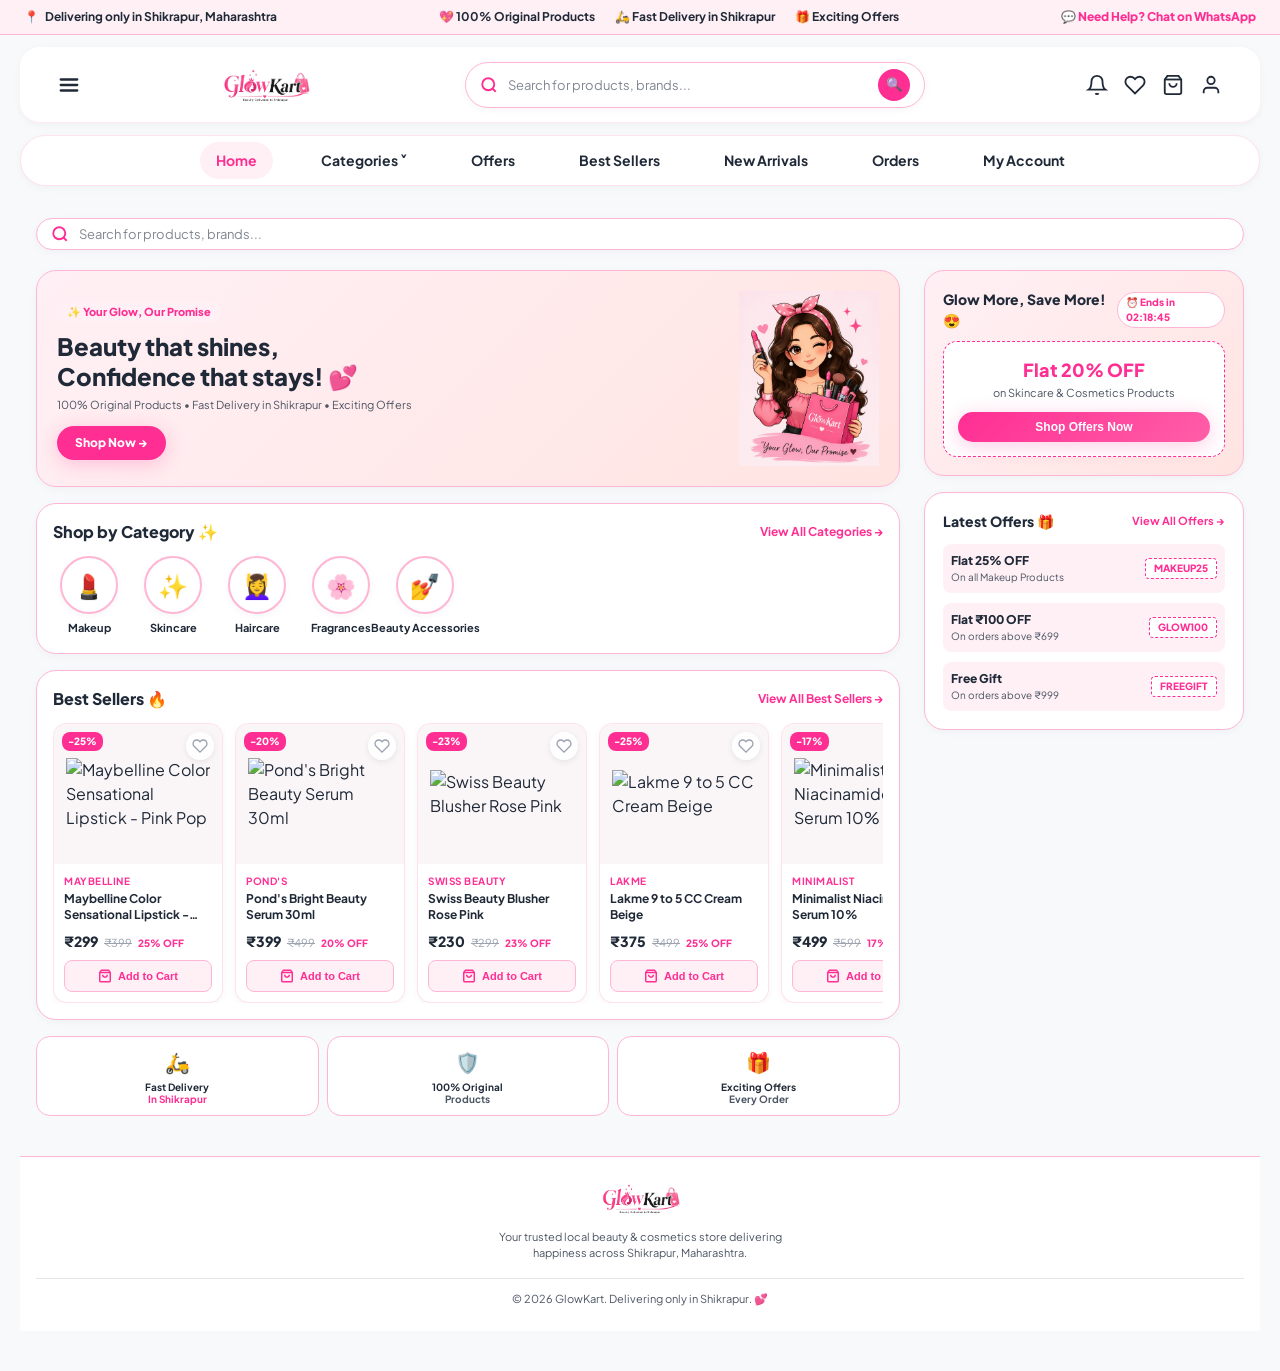
==== commit 7bf5a3af: "Restore full CSS styles for search bar, hero banner, section links, and desktop nav bar" ====
--- a/index.html
+++ b/index.html
@@ -8,10 +8,10 @@
   <link rel="manifest" href="manifest.json">
   <meta name="theme-color" content="#FF2E93">
 
-  <!-- CSS Stylesheets (Cache Busted v2.0.0) -->
-  <link rel="stylesheet" href="css/variables.css?v=2.0.0">
-  <link rel="stylesheet" href="css/main.css?v=2.0.0">
-  <link rel="stylesheet" href="css/components.css?v=2.0.0">
+  <!-- CSS Stylesheets (Cache Busted v2.0.1) -->
+  <link rel="stylesheet" href="css/variables.css?v=2.0.1">
+  <link rel="stylesheet" href="css/main.css?v=2.0.1">
+  <link rel="stylesheet" href="css/components.css?v=2.0.1">
 </head>
 <body>
 
@@ -252,21 +252,16 @@
     </aside>
   </div>
 
-  <!-- JavaScript Files (Cache Busted v2.0.0) -->
-  <script src="js/data.js?v=2.0.0"></script>
-  <script src="js/store.js?v=2.0.0"></script>
-  <script src="js/whatsapp.js?v=2.0.0"></script>
-  <script src="js/app.js?v=2.0.0"></script>
-
-  <!-- Service Worker Immediate Purge & Registration -->
+  <!-- JavaScript Files (Cache Busted v2.0.1) -->
+  <script src="js/data.js?v=2.0.1"></script>
+  <script src="js/store.js?v=2.0.1"></script>
+  <script src="js/whatsapp.js?v=2.0.1"></script>
+  <script src="js/app.js?v=2.0.1"></script>
+
+  <!-- Service Worker Immediate Registration & Cache Update -->
   <script>
     if ('serviceWorker' in navigator) {
       window.addEventListener('load', () => {
-        navigator.serviceWorker.getRegistrations().then(registrations => {
-          for (let registration of registrations) {
-            registration.update();
-          }
-        });
         navigator.serviceWorker.register('sw.js')
           .then(reg => {
             console.log('PWA ServiceWorker registered successfully');
--- a/css/variables.css
+++ b/css/variables.css
@@ -1,51 +1,41 @@
-/* GlowKart Brand Design Tokens */
+/* GlowKart CSS Variables & Design System */
 :root {
-  /* Brand Color Palette */
-  --gk-pink-primary: #FF4DA6;
-  --gk-pink-dark: #FF2E93;
+  /* Color Palette */
+  --gk-pink-primary: #FF2E93;
+  --gk-pink-secondary: #FF5EA8;
+  --gk-pink-gradient: linear-gradient(135deg, #FF2E93 0%, #FF5EA8 100%);
+  --gk-pink-soft: #FFF0F5;
   --gk-pink-light: #FFB6D5;
-  --gk-pink-soft: #FFF0F5;
-  --gk-pink-ultra-light: #FFF8FA;
-  
-  --gk-lavender: #D9B3FF;
-  --gk-lavender-soft: #F3E8FF;
-
-  --gk-dark: #1A1A1A;
-  --gk-dark-muted: #4A4A4A;
-  --gk-gray-light: #F4F4F6;
-  --gk-gray-border: #E8E8EC;
+  --gk-pink-ultra-light: #FFF9FC;
+  --gk-dark: #1F2937;
+  --gk-dark-muted: #4B5563;
   --gk-white: #FFFFFF;
-
-  /* Status Colors */
+  --gk-gray-border: #E5E7EB;
   --gk-green: #10B981;
-  --gk-green-light: #E6F4EA;
-  --gk-amber: #F59E0B;
-  --gk-amber-light: #FEF3C7;
   --gk-red: #EF4444;
-  --gk-red-light: #FEE2E2;
 
   /* Typography */
-  --font-family: 'Plus Jakarta Sans', system-ui, -apple-system, BlinkMacSystemFont, 'Segoe UI', Roboto, sans-serif;
+  --font-family: 'Plus Jakarta Sans', -apple-system, BlinkMacSystemFont, sans-serif;
+  --font-serif: 'Playfair Display', Georgia, serif;
+
+  /* Layout Spacing & Radius */
+  --header-height: 60px;
+  --bottom-nav-height: 64px;
+  --app-max-width: 480px;
+
+  --radius-sm: 8px;
+  --radius-md: 14px;
+  --radius-lg: 20px;
+  --radius-full: 9999px;
 
   /* Shadows */
   --shadow-sm: 0 2px 8px rgba(0, 0, 0, 0.04);
-  --shadow-md: 0 6px 16px rgba(0, 0, 0, 0.08);
-  --shadow-pink: 0 8px 24px rgba(255, 77, 166, 0.22);
-  --shadow-lg: 0 12px 32px rgba(0, 0, 0, 0.12);
-
-  /* Border Radii */
-  --radius-xs: 6px;
-  --radius-sm: 10px;
-  --radius-md: 16px;
-  --radius-lg: 24px;
-  --radius-full: 9999px;
+  --shadow-md: 0 4px 16px rgba(0, 0, 0, 0.08);
+  --shadow-lg: 0 10px 30px rgba(0, 0, 0, 0.12);
+  --shadow-pink: 0 4px 20px rgba(255, 46, 147, 0.25);
+  --shadow-pink-hover: 0 6px 24px rgba(255, 46, 147, 0.35);
 
   /* Transitions */
-  --transition-fast: all 0.2s cubic-bezier(0.4, 0, 0.2, 1);
-  --transition-normal: all 0.3s cubic-bezier(0.4, 0, 0.2, 1);
-
-  /* Layout Constraints */
-  --app-max-width: 480px;
-  --bottom-nav-height: 68px;
-  --header-height: 64px;
+  --transition-fast: 0.2s cubic-bezier(0.16, 1, 0.3, 1);
+  --transition-normal: 0.3s cubic-bezier(0.16, 1, 0.3, 1);
 }
--- a/css/main.css
+++ b/css/main.css
@@ -14,6 +14,15 @@
 *:focus, *:active {
   outline: none !important;
   -webkit-tap-highlight-color: transparent !important;
+}
+
+a {
+  color: inherit;
+  text-decoration: none;
+}
+
+a:hover, a:focus, a:visited {
+  text-decoration: none;
 }
 
 body {
--- a/css/components.css
+++ b/css/components.css
@@ -1,5 +1,6 @@
 /* GlowKart Reusable Components & Form Styles */
 
+/* Buttons & CTAs */
 .btn {
   display: inline-flex;
   align-items: center;
@@ -13,9 +14,13 @@
   cursor: pointer;
   border: none;
   transition: var(--transition-fast);
-  text-decoration: none;
+  text-decoration: none !important;
   box-shadow: var(--shadow-sm);
   -webkit-tap-highlight-color: transparent !important;
+}
+
+.btn:hover, .btn:focus, .btn:visited {
+  text-decoration: none !important;
 }
 
 .btn:active {
@@ -66,6 +71,399 @@
   align-items: center;
   justify-content: center;
   font-size: 12px;
+}
+
+/* Search Box Component */
+.search-container {
+  padding: 12px 16px 4px;
+}
+
+.search-box {
+  display: flex;
+  align-items: center;
+  background-color: var(--gk-white);
+  border: 1.5px solid var(--gk-pink-light);
+  border-radius: var(--radius-full);
+  padding: 6px 14px;
+  gap: 10px;
+  box-shadow: var(--shadow-sm);
+  transition: var(--transition-fast);
+}
+
+.search-box:focus-within {
+  border-color: var(--gk-pink-primary);
+  box-shadow: 0 0 0 3px rgba(255, 46, 147, 0.15);
+}
+
+.search-box svg {
+  color: var(--gk-pink-primary);
+  flex-shrink: 0;
+}
+
+.search-box input {
+  border: none !important;
+  background: transparent !important;
+  width: 100%;
+  font-family: var(--font-family);
+  font-size: 13px;
+  color: var(--gk-dark);
+  outline: none !important;
+}
+
+.search-box input::placeholder {
+  color: var(--gk-dark-muted);
+  opacity: 0.7;
+}
+
+/* Hero Banner Component */
+.hero-banner {
+  background: linear-gradient(135deg, #FFF0F5 0%, #FFE4E1 100%);
+  border-radius: var(--radius-lg);
+  padding: 20px;
+  display: flex;
+  align-items: center;
+  justify-content: space-between;
+  position: relative;
+  overflow: hidden;
+  border: 1px solid var(--gk-pink-light);
+  box-shadow: var(--shadow-sm);
+}
+
+.hero-banner-content {
+  z-index: 2;
+  max-width: 60%;
+}
+
+.hero-banner-title {
+  font-size: 20px;
+  font-weight: 800;
+  color: var(--gk-dark);
+  line-height: 1.25;
+  margin-bottom: 6px;
+}
+
+.hero-banner-desc {
+  font-size: 11px;
+  color: var(--gk-dark-muted);
+  margin-bottom: 12px;
+}
+
+.hero-banner-btn {
+  display: inline-flex;
+  align-items: center;
+  gap: 6px;
+  background: var(--gk-pink-primary);
+  color: var(--gk-white) !important;
+  font-size: 12px;
+  font-weight: 800;
+  padding: 8px 18px;
+  border-radius: var(--radius-full);
+  text-decoration: none !important;
+  box-shadow: var(--shadow-pink);
+  transition: var(--transition-fast);
+}
+
+.hero-banner-btn:hover {
+  background: var(--gk-pink-secondary);
+  text-decoration: none !important;
+}
+
+.hero-banner-img {
+  width: 130px;
+  height: auto;
+  object-fit: contain;
+  z-index: 1;
+}
+
+/* Section Header Component */
+.section-header {
+  display: flex;
+  align-items: center;
+  justify-content: space-between;
+  padding: 16px 16px 10px;
+}
+
+.section-title {
+  font-size: 16px;
+  font-weight: 800;
+  color: var(--gk-dark);
+}
+
+.section-link {
+  font-size: 12px;
+  font-weight: 700;
+  color: var(--gk-pink-primary) !important;
+  text-decoration: none !important;
+  transition: var(--transition-fast);
+}
+
+.section-link:hover {
+  text-decoration: underline !important;
+}
+
+/* Categories Horizontal Scroll */
+.categories-scroll {
+  display: flex;
+  gap: 12px;
+  overflow-x: auto;
+  padding: 8px 16px;
+  scrollbar-width: none;
+}
+
+.categories-scroll::-webkit-scrollbar {
+  display: none;
+}
+
+.category-circle-item {
+  display: flex;
+  flex-direction: column;
+  align-items: center;
+  gap: 6px;
+  cursor: pointer;
+  flex-shrink: 0;
+  width: 72px;
+  -webkit-tap-highlight-color: transparent !important;
+}
+
+.category-circle-icon {
+  width: 58px;
+  height: 58px;
+  border-radius: var(--radius-full);
+  background-color: var(--gk-white);
+  border: 2px solid var(--gk-pink-light);
+  display: flex;
+  align-items: center;
+  justify-content: center;
+  font-size: 24px;
+  box-shadow: var(--shadow-sm);
+  transition: var(--transition-fast);
+}
+
+.category-circle-item:hover .category-circle-icon {
+  border-color: var(--gk-pink-primary);
+  transform: scale(1.05);
+}
+
+.category-circle-name {
+  font-size: 11px;
+  font-weight: 700;
+  color: var(--gk-dark);
+  text-align: center;
+  white-space: nowrap;
+}
+
+/* Horizontal Scroll Products */
+.products-scroll {
+  display: flex;
+  gap: 12px;
+  overflow-x: auto;
+  padding: 8px 16px 16px;
+  scrollbar-width: none;
+}
+
+.products-scroll::-webkit-scrollbar {
+  display: none;
+}
+
+.products-scroll .product-card {
+  width: 170px;
+  flex-shrink: 0;
+}
+
+/* Product Card Grid */
+.products-grid {
+  display: grid;
+  grid-template-columns: repeat(2, 1fr);
+  gap: 12px;
+  padding: 12px 16px;
+}
+
+@media (min-width: 768px) {
+  .products-grid {
+    grid-template-columns: repeat(4, 1fr);
+    gap: 16px;
+    padding: 0;
+  }
+}
+
+.product-card {
+  background-color: var(--gk-white);
+  border-radius: var(--radius-md);
+  border: 1px solid rgba(255, 182, 213, 0.4);
+  box-shadow: var(--shadow-sm);
+  overflow: hidden;
+  display: flex;
+  flex-direction: column;
+  position: relative;
+  transition: var(--transition-fast);
+}
+
+.product-card:hover {
+  transform: translateY(-3px);
+  box-shadow: var(--shadow-md);
+}
+
+.product-badge {
+  position: absolute;
+  top: 8px;
+  left: 8px;
+  background-color: var(--gk-pink-primary);
+  color: var(--gk-white);
+  font-size: 10px;
+  font-weight: 800;
+  padding: 2px 6px;
+  border-radius: var(--radius-sm);
+  z-index: 2;
+}
+
+.wishlist-btn {
+  position: absolute;
+  top: 8px;
+  right: 8px;
+  background: rgba(255, 255, 255, 0.9);
+  border: none;
+  width: 28px;
+  height: 28px;
+  border-radius: var(--radius-full);
+  display: flex;
+  align-items: center;
+  justify-content: center;
+  cursor: pointer;
+  color: #9CA3AF;
+  z-index: 2;
+  box-shadow: 0 2px 6px rgba(0, 0, 0, 0.08);
+  -webkit-tap-highlight-color: transparent !important;
+}
+
+.wishlist-btn.active {
+  color: var(--gk-pink-primary);
+}
+
+.product-img-wrap {
+  width: 100%;
+  height: 140px;
+  background-color: #FAF6F8;
+  display: flex;
+  align-items: center;
+  justify-content: center;
+  padding: 12px;
+  cursor: pointer;
+}
+
+.product-img-wrap img {
+  max-height: 100%;
+  max-width: 100%;
+  object-fit: contain;
+}
+
+.product-info {
+  padding: 10px;
+  display: flex;
+  flex-direction: column;
+  flex: 1;
+}
+
+.product-brand {
+  font-size: 10px;
+  font-weight: 700;
+  color: var(--gk-pink-primary);
+  text-transform: uppercase;
+  letter-spacing: 0.5px;
+}
+
+.product-title {
+  font-size: 12px;
+  font-weight: 700;
+  color: var(--gk-dark);
+  margin: 2px 0 6px;
+  display: -webkit-box;
+  -webkit-line-clamp: 2;
+  -webkit-box-orient: vertical;
+  overflow: hidden;
+  height: 34px;
+  line-height: 1.4;
+  cursor: pointer;
+}
+
+.product-price-row {
+  display: flex;
+  align-items: baseline;
+  gap: 6px;
+  margin-top: auto;
+  margin-bottom: 8px;
+}
+
+.product-price {
+  font-size: 14px;
+  font-weight: 800;
+  color: var(--gk-dark);
+}
+
+.product-mrp {
+  font-size: 11px;
+  color: #9CA3AF;
+  text-decoration: line-through;
+}
+
+.product-discount {
+  font-size: 10px;
+  font-weight: 800;
+  color: var(--gk-pink-primary);
+}
+
+.add-cart-btn {
+  width: 100%;
+  padding: 8px;
+  background-color: var(--gk-pink-soft);
+  color: var(--gk-pink-primary);
+  border: 1px solid var(--gk-pink-light);
+  border-radius: var(--radius-sm);
+  font-weight: 800;
+  font-size: 11px;
+  cursor: pointer;
+  display: flex;
+  align-items: center;
+  justify-content: center;
+  gap: 6px;
+  transition: var(--transition-fast);
+  -webkit-tap-highlight-color: transparent !important;
+}
+
+.add-cart-btn:hover {
+  background-color: var(--gk-pink-primary);
+  color: var(--gk-white);
+}
+
+/* Trust Badges Cards */
+.trust-cards-row {
+  display: grid;
+  grid-template-columns: repeat(3, 1fr);
+  gap: 8px;
+  padding: 8px 16px;
+}
+
+.trust-card {
+  background-color: var(--gk-white);
+  border: 1px solid var(--gk-pink-light);
+  border-radius: var(--radius-md);
+  padding: 10px;
+  text-align: center;
+  display: flex;
+  flex-direction: column;
+  align-items: center;
+  justify-content: center;
+  gap: 4px;
+}
+
+.trust-card-icon {
+  font-size: 20px;
+}
+
+.trust-card-text {
+  font-size: 10px;
+  font-weight: 700;
+  color: var(--gk-dark);
+  line-height: 1.2;
 }
 
 /* Form Controls & Input Fields */
@@ -173,221 +571,6 @@
   font-size: 14px;
 }
 
-/* Product Card Grid */
-.products-grid {
-  display: grid;
-  grid-template-columns: repeat(2, 1fr);
-  gap: 12px;
-  padding: 12px 16px;
-}
-
-@media (min-width: 768px) {
-  .products-grid {
-    grid-template-columns: repeat(4, 1fr);
-    gap: 16px;
-    padding: 0;
-  }
-}
-
-.product-card {
-  background-color: var(--gk-white);
-  border-radius: var(--radius-md);
-  border: 1px solid rgba(255, 182, 213, 0.4);
-  box-shadow: var(--shadow-sm);
-  overflow: hidden;
-  display: flex;
-  flex-direction: column;
-  position: relative;
-  transition: var(--transition-fast);
-}
-
-.product-card:hover {
-  transform: translateY(-3px);
-  box-shadow: var(--shadow-md);
-}
-
-.product-badge {
-  position: absolute;
-  top: 8px;
-  left: 8px;
-  background-color: var(--gk-pink-primary);
-  color: var(--gk-white);
-  font-size: 10px;
-  font-weight: 800;
-  padding: 2px 6px;
-  border-radius: var(--radius-sm);
-  z-index: 2;
-}
-
-.wishlist-btn {
-  position: absolute;
-  top: 8px;
-  right: 8px;
-  background: rgba(255, 255, 255, 0.9);
-  border: none;
-  width: 28px;
-  height: 28px;
-  border-radius: var(--radius-full);
-  display: flex;
-  align-items: center;
-  justify-content: center;
-  cursor: pointer;
-  color: #9CA3AF;
-  z-index: 2;
-  box-shadow: 0 2px 6px rgba(0, 0, 0, 0.08);
-  -webkit-tap-highlight-color: transparent !important;
-}
-
-.wishlist-btn.active {
-  color: var(--gk-pink-primary);
-}
-
-.product-img-wrap {
-  width: 100%;
-  height: 140px;
-  background-color: #FAF6F8;
-  display: flex;
-  align-items: center;
-  justify-content: center;
-  padding: 12px;
-  cursor: pointer;
-}
-
-.product-img-wrap img {
-  max-height: 100%;
-  max-width: 100%;
-  object-fit: contain;
-}
-
-.product-info {
-  padding: 10px;
-  display: flex;
-  flex-direction: column;
-  flex: 1;
-}
-
-.product-brand {
-  font-size: 10px;
-  font-weight: 700;
-  color: var(--gk-pink-primary);
-  text-transform: uppercase;
-  letter-spacing: 0.5px;
-}
-
-.product-title {
-  font-size: 12px;
-  font-weight: 700;
-  color: var(--gk-dark);
-  margin: 2px 0 6px;
-  display: -webkit-box;
-  -webkit-line-clamp: 2;
-  -webkit-box-orient: vertical;
-  overflow: hidden;
-  height: 34px;
-  line-height: 1.4;
-  cursor: pointer;
-}
-
-.product-price-row {
-  display: flex;
-  align-items: baseline;
-  gap: 6px;
-  margin-top: auto;
-  margin-bottom: 8px;
-}
-
-.product-price {
-  font-size: 14px;
-  font-weight: 800;
-  color: var(--gk-dark);
-}
-
-.product-mrp {
-  font-size: 11px;
-  color: #9CA3AF;
-  text-decoration: line-through;
-}
-
-.product-discount {
-  font-size: 10px;
-  font-weight: 800;
-  color: var(--gk-pink-primary);
-}
-
-.add-cart-btn {
-  width: 100%;
-  padding: 8px;
-  background-color: var(--gk-pink-soft);
-  color: var(--gk-pink-primary);
-  border: 1px solid var(--gk-pink-light);
-  border-radius: var(--radius-sm);
-  font-weight: 800;
-  font-size: 11px;
-  cursor: pointer;
-  display: flex;
-  align-items: center;
-  justify-content: center;
-  gap: 6px;
-  transition: var(--transition-fast);
-  -webkit-tap-highlight-color: transparent !important;
-}
-
-.add-cart-btn:hover {
-  background-color: var(--gk-pink-primary);
-  color: var(--gk-white);
-}
-
-/* Horizontal Scroll Categories */
-.categories-scroll {
-  display: flex;
-  gap: 12px;
-  overflow-x: auto;
-  padding: 8px 16px;
-  scrollbar-width: none;
-}
-
-.categories-scroll::-webkit-scrollbar {
-  display: none;
-}
-
-.category-circle-item {
-  display: flex;
-  flex-direction: column;
-  align-items: center;
-  gap: 6px;
-  cursor: pointer;
-  flex-shrink: 0;
-  width: 70px;
-  -webkit-tap-highlight-color: transparent !important;
-}
-
-.category-circle-icon {
-  width: 60px;
-  height: 60px;
-  border-radius: var(--radius-full);
-  background-color: var(--gk-white);
-  border: 2px solid var(--gk-pink-light);
-  display: flex;
-  align-items: center;
-  justify-content: center;
-  font-size: 24px;
-  box-shadow: var(--shadow-sm);
-  transition: var(--transition-fast);
-}
-
-.category-circle-item:hover .category-circle-icon {
-  border-color: var(--gk-pink-primary);
-  transform: scale(1.05);
-}
-
-.category-circle-name {
-  font-size: 11px;
-  font-weight: 700;
-  color: var(--gk-dark);
-  text-align: center;
-  white-space: nowrap;
-}
-
 /* Shade Selector */
 .shade-selector {
   display: flex;
@@ -411,3 +594,91 @@
   box-shadow: 0 0 0 2.5px var(--gk-pink-primary);
   transform: scale(1.1);
 }
+
+/* Delivery Threshold Progress Bar */
+.delivery-threshold-box {
+  background: var(--gk-white);
+  border-radius: var(--radius-md);
+  padding: 14px;
+  border: 1px solid var(--gk-pink-light);
+  margin-bottom: 16px;
+}
+
+.delivery-threshold-text {
+  font-size: 12px;
+  color: var(--gk-dark);
+  margin-bottom: 8px;
+  display: flex;
+  align-items: center;
+  gap: 6px;
+}
+
+.threshold-progress-bg {
+  height: 6px;
+  background-color: #F3F4F6;
+  border-radius: var(--radius-full);
+  overflow: hidden;
+}
+
+.threshold-progress-fill {
+  height: 100%;
+  background: var(--gk-pink-gradient);
+  border-radius: var(--radius-full);
+  transition: width 0.3s ease;
+}
+
+/* Orders Card */
+.order-card {
+  background: var(--gk-white);
+  border-radius: var(--radius-md);
+  padding: 16px;
+  border: 1px solid var(--gk-pink-light);
+  box-shadow: var(--shadow-sm);
+}
+
+.order-header {
+  display: flex;
+  align-items: center;
+  justify-content: space-between;
+  margin-bottom: 8px;
+}
+
+.order-id {
+  font-size: 14px;
+  font-weight: 800;
+  color: var(--gk-pink-primary);
+}
+
+.status-pill {
+  font-size: 10px;
+  font-weight: 800;
+  padding: 3px 10px;
+  border-radius: var(--radius-full);
+  background-color: var(--gk-pink-soft);
+  color: var(--gk-pink-primary);
+}
+
+/* App Footer */
+.app-footer {
+  background-color: var(--gk-white);
+  border-top: 1px solid var(--gk-pink-light);
+  padding: 24px 16px;
+  margin-top: auto;
+}
+
+.footer-brand {
+  margin-bottom: 16px;
+  text-align: center;
+}
+
+.footer-logo {
+  height: 34px;
+  margin-bottom: 8px;
+}
+
+.footer-desc {
+  font-size: 11px;
+  color: var(--gk-dark-muted);
+  max-width: 320px;
+  margin: 0 auto;
+}
